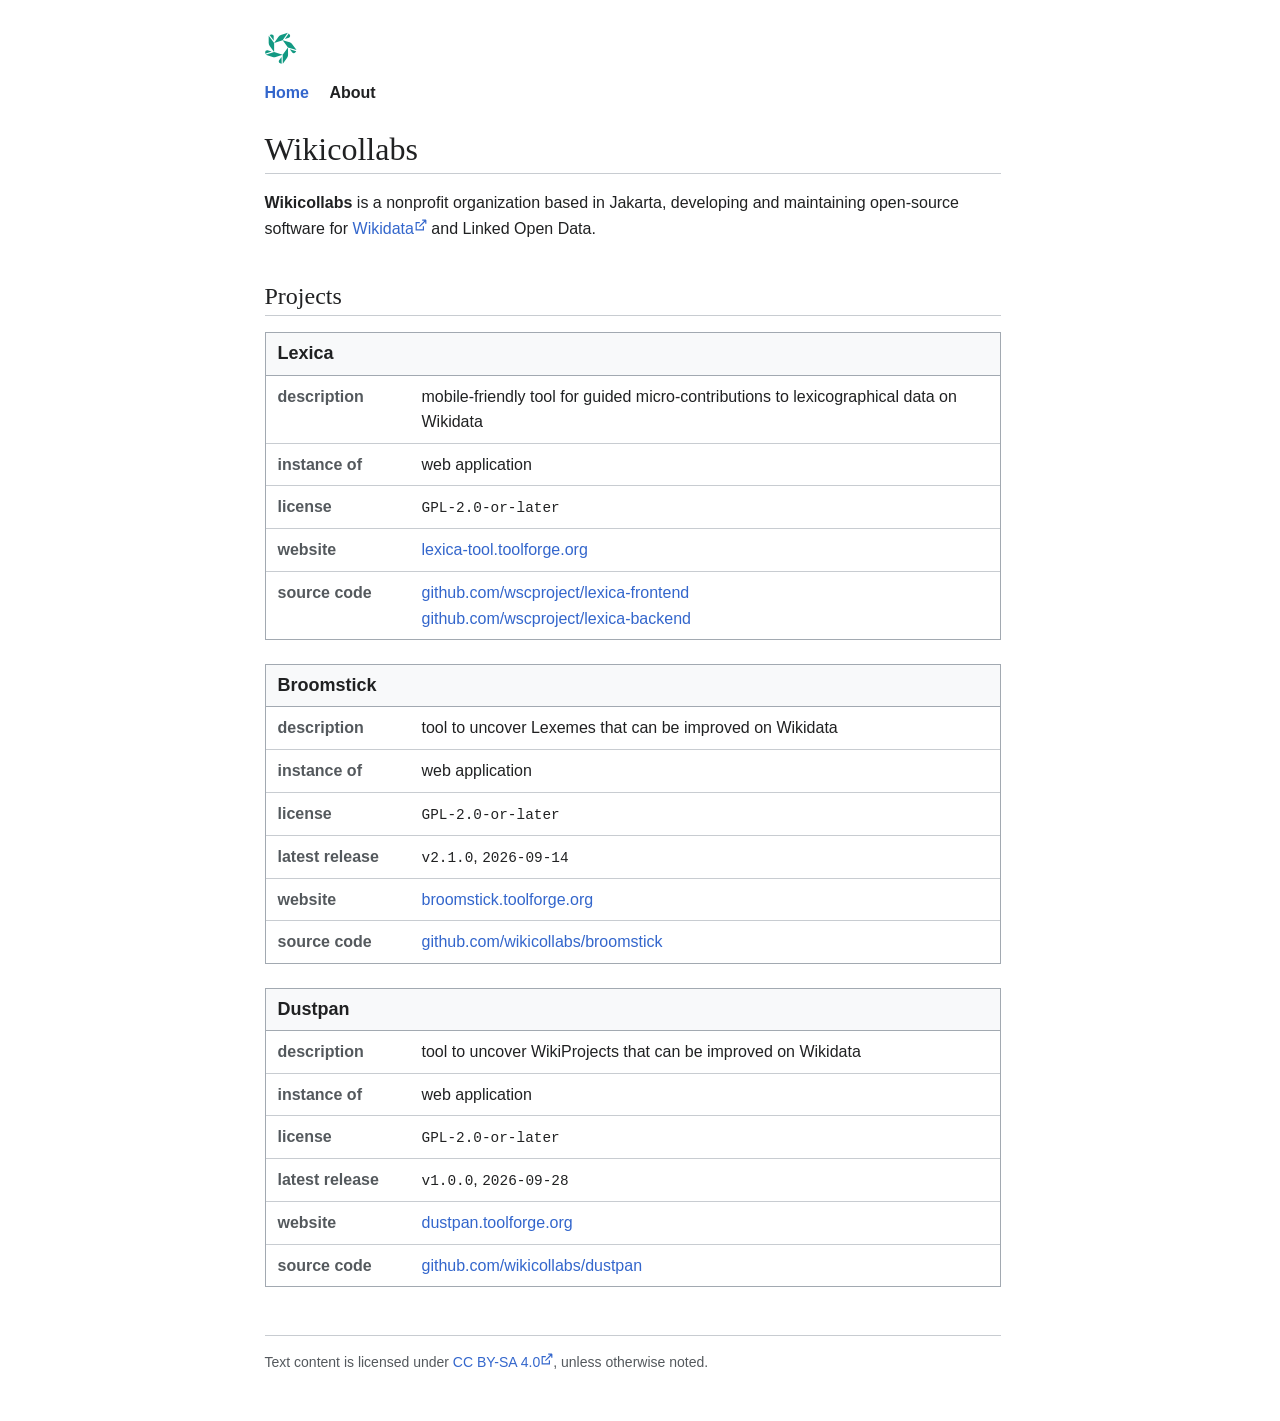
==== index.html @ b5a96f51 "feat: add initial Wikicollabs website" ====
<!DOCTYPE html>
<html lang="en">
<head>
<meta charset="utf-8">
<meta name="viewport" content="width=device-width, initial-scale=1">
<title>Wikicollabs</title>
<meta name="description" content="Wikicollabs is a nonprofit organization in Jakarta, Indonesia. It develops and maintains open-source software for Wikidata and Linked Open Data.">
<link rel="icon" href="favicon.ico" sizes="32x32">
<link rel="icon" href="/assets/logo.svg" type="image/svg+xml">
<link rel="stylesheet" href="style.css">
</head>
<body>

<header>
  <a class="brand" href="./"><img src="/assets/logo.svg" alt="Wikicollabs home" width="32" height="32"></a>
  <nav aria-label="Main">
    <a href="./" aria-current="page">Home</a>
    <a href="about/">About</a>
  </nav>
</header>

<main>
  <h1>Wikicollabs</h1>
  <p>
    <b>Wikicollabs</b> is a nonprofit organization based in Jakarta, developing and maintaining
    open-source software for <a class="external-link" href="https://wikidata.org">Wikidata</a> and Linked Open Data.
  </p>
  <section id="projects" aria-labelledby="projects-heading">
    <h2 id="projects-heading">Projects</h2>

    <!--
      Release versions and dates are copied from each repository's releases page.
      Update them when a project publishes a release. A row is left out when
      there is no verified value for it.
    -->

    <article class="statement">
      <h3>Lexica</h3>
      <dl>
        <dt>description</dt>
        <dd>mobile-friendly tool for guided micro-contributions to lexicographical data on Wikidata</dd>
        <dt>instance of</dt>
        <dd>web application</dd>
        <dt>license</dt>
        <dd><code>GPL-2.0-or-later</code></dd>
        <dt>website</dt>
        <dd><a href="https://lexica-tool.toolforge.org">lexica-tool.toolforge.org</a></dd>
        <dt>source code</dt>
        <dd>
          <a href="https://github.com/wscproject/lexica-frontend">github.com/wscproject/lexica-frontend</a><br>
          <a href="https://github.com/wscproject/lexica-backend">github.com/wscproject/lexica-backend</a>
        </dd>
      </dl>
    </article>

    <article class="statement">
      <h3>Broomstick</h3>
      <dl>
        <dt>description</dt>
        <dd>tool to uncover Lexemes that can be improved on Wikidata</dd>
        <dt>instance of</dt>
        <dd>web application</dd>
        <dt>license</dt>
        <dd><code>GPL-2.0-or-later</code></dd>
        <dt>latest release</dt>
        <dd><code>v2.1.0</code>, <time datetime="2026-09-14">2026-09-14</time></dd>
        <dt>website</dt>
        <dd><a href="https://broomstick.toolforge.org">broomstick.toolforge.org</a></dd>
        <dt>source code</dt>
        <dd><a href="https://github.com/wikicollabs/broomstick">github.com/wikicollabs/broomstick</a></dd>
      </dl>
    </article>

    <article class="statement">
      <h3>Dustpan</h3>
      <dl>
        <dt>description</dt>
        <dd>tool to uncover WikiProjects that can be improved on Wikidata</dd>
        <dt>instance of</dt>
        <dd>web application</dd>
        <dt>license</dt>
        <dd><code>GPL-2.0-or-later</code></dd>
        <dt>latest release</dt>
        <dd><code>v1.0.0</code>, <time datetime="2026-09-28">2026-09-28</time></dd>
        <dt>website</dt>
        <dd><a href="https://dustpan.toolforge.org">dustpan.toolforge.org</a></dd>
        <dt>source code</dt>
        <dd><a href="https://github.com/wikicollabs/dustpan">github.com/wikicollabs/dustpan</a></dd>
      </dl>
    </article>
  </section>
</main>

<footer>
  <p>
    Text content is licensed under <a class="external-link" href="https://creativecommons.org/licenses/by-sa/4.0/">CC BY-SA 4.0</a>, unless otherwise noted.
  </p>
</footer>

</body>
</html>
---- style.css ----
/*
 * SPDX-FileCopyrightText: 2025-2026 Perkumpulan Kolaborasi Pengembangan Wiki
 * SPDX-License-Identifier: GPL-2.0-or-later
 */

/*
 * Wikicollabs website
 *
 * Visual values are based on Wikimedia Codex Design Tokens v2.6.2.
 * This site does not import Codex or depend on it at runtime.
 */

:root {
  /* Color */
  --color-base: #202122;
  --color-subtle: #54595d;
  --color-progressive: #36c;
  --color-progressive--hover: #3056a9;
  --color-progressive--active: #233566;
  --color-visited: #6b4ba1;

  --background-color-base: #fff;
  --background-color-neutral-subtle: #f8f9fa;

  /* Border */
  --border-color-base: #a2a9b1;
  --border-color-subtle: #c8ccd1;
  --border-width-base: 1px;

  /* Typography */
  --font-family-base: sans-serif;
  --font-family-heading-main:
    "Linux Libertine", Georgia, Times, "Source Serif 4", serif;
  --font-family-monospace:
    Menlo, Consolas, "Liberation Mono", "Fira Code", "Courier New", monospace;

  --font-weight-normal: 400;
  --font-weight-semi-bold: 600;
  --font-weight-bold: 700;

  /* Spacing */
  --spacing-25: 0.25rem;
  --spacing-50: 0.5rem;
  --spacing-75: 0.75rem;
  --spacing-100: 1rem;
  --spacing-125: 1.25rem;
  --spacing-150: 1.5rem;
  --spacing-200: 2rem;
  --spacing-250: 2.5rem;
  --spacing-300: 3rem;
  --spacing-400: 4rem;
}

* {
  box-sizing: border-box;
}

html {
  font-size: 100%;
  scrollbar-gutter: stable;
}

body {
  max-width: 48rem;
  margin: 0 auto;
  padding: var(--spacing-200) var(--spacing-100) var(--spacing-300);
  font-family: var(--font-family-base);
  font-size: 1rem;
  line-height: 1.6;
  color: var(--color-base);
  background-color: var(--background-color-base);
}

/* Headings */

h1,
h2,
h3 {
  margin: 0;
  color: var(--color-base);
}

h1,
h2 {
  font-family: var(--font-family-heading-main);
  font-weight: var(--font-weight-normal);
  padding-bottom: var(--spacing-25);
  border-bottom: var(--border-width-base) solid var(--border-color-subtle);
}

h1 {
  margin-bottom: var(--spacing-100);
  font-size: 2rem;
  line-height: 1.25;
}

h2 {
  margin-bottom: var(--spacing-100);
  font-size: 1.5rem;
  line-height: 1.25;
}

h3 {
  font-family: var(--font-family-base);
  font-size: 1.125rem;
  font-weight: var(--font-weight-bold);
  line-height: 1.4;
}

p {
  margin-top: 0;
  margin-bottom: var(--spacing-100);
}

/* Links */

a {
  color: var(--color-progressive);
  text-decoration: none;
}

a:hover {
  color: var(--color-progressive--hover);
  text-decoration: underline;
}

a:active {
  color: var(--color-progressive--active);
  text-decoration: underline;
}

a:visited {
  color: var(--color-visited);
}

a:focus-visible {
  outline: 2px solid var(--color-progressive);
  outline-offset: 2px;
}

/* External links */

.external-link::after {
  display: inline-block;
  width: 0.75rem;
  height: 0.75rem;
  margin-left: 0.0625rem;
  vertical-align: 0.2em;
  content: "";
  background-color: currentColor;
  mask: url("assets/icons/linkExternal.svg") no-repeat center / contain;
  -webkit-mask: url("assets/icons/linkExternal.svg") no-repeat center / contain;
}

/* Machine readable / technical values */

code,
.statement time {
  font-family: var(--font-family-monospace);
  font-size: 0.9em;
}

/* Header */

header {
  margin-bottom: var(--spacing-150);
}

.brand {
  display: inline-block;
  margin-bottom: var(--spacing-50);
}

.brand img {
  display: block;
  width: 2rem;
  height: 2rem;
}

/* Navigation */

nav {
  line-height: 1.6;
}

nav a {
  margin-right: var(--spacing-100);
}

nav a,
nav a:visited {
  color: var(--color-base);
  font-weight: var(--font-weight-semi-bold);
  text-decoration: none;
}

nav a:hover,
nav a:focus-visible {
  color: var(--color-progressive);
  text-decoration: none;
}

nav a:active {
  color: var(--color-progressive--active);
  text-decoration: none;
}

nav a[aria-current="page"] {
  color: var(--color-progressive);
  font-weight: var(--font-weight-semi-bold);
  text-decoration: none;
}

/* Projects */

#projects {
  margin-top: var(--spacing-250);
}

/*
 * Project metadata uses Wikidata-like statement blocks while retaining
 * definition list semantics.
 */

.statement {
  margin-bottom: var(--spacing-150);
  border: var(--border-width-base) solid var(--border-color-base);
}

.statement h3 {
  padding: var(--spacing-50) var(--spacing-75);
  background-color: var(--background-color-neutral-subtle);
  border-bottom: var(--border-width-base) solid var(--border-color-base);
}

.statement dl {
  display: grid;
  grid-template-columns: 9rem minmax(0, 1fr);
  margin: 0;
}

.statement dt,
.statement dd {
  margin: 0;
  padding: var(--spacing-50) var(--spacing-75);
  border-bottom: var(--border-width-base) solid var(--border-color-subtle);
}

.statement dt {
  color: var(--color-subtle);
  font-weight: var(--font-weight-semi-bold);
}

.statement dd {
  overflow-wrap: anywhere;
}

.statement dt:last-of-type,
.statement dd:last-of-type {
  border-bottom: 0;
}

/* Footer */

footer {
  margin-top: var(--spacing-300);
  padding-top: var(--spacing-100);
  border-top: var(--border-width-base) solid var(--border-color-subtle);
  color: var(--color-subtle);
  font-size: 0.875rem;
  line-height: 1.5;
}

footer p {
  margin: 0;
}

/* Responsive layout */

@media (max-width: 30rem) {
  body {
    padding-top: var(--spacing-150);
    padding-bottom: var(--spacing-200);
  }

  .statement dl {
    grid-template-columns: 1fr;
  }

  .statement dt {
    padding-bottom: 0;
    border-bottom: 0;
  }
}
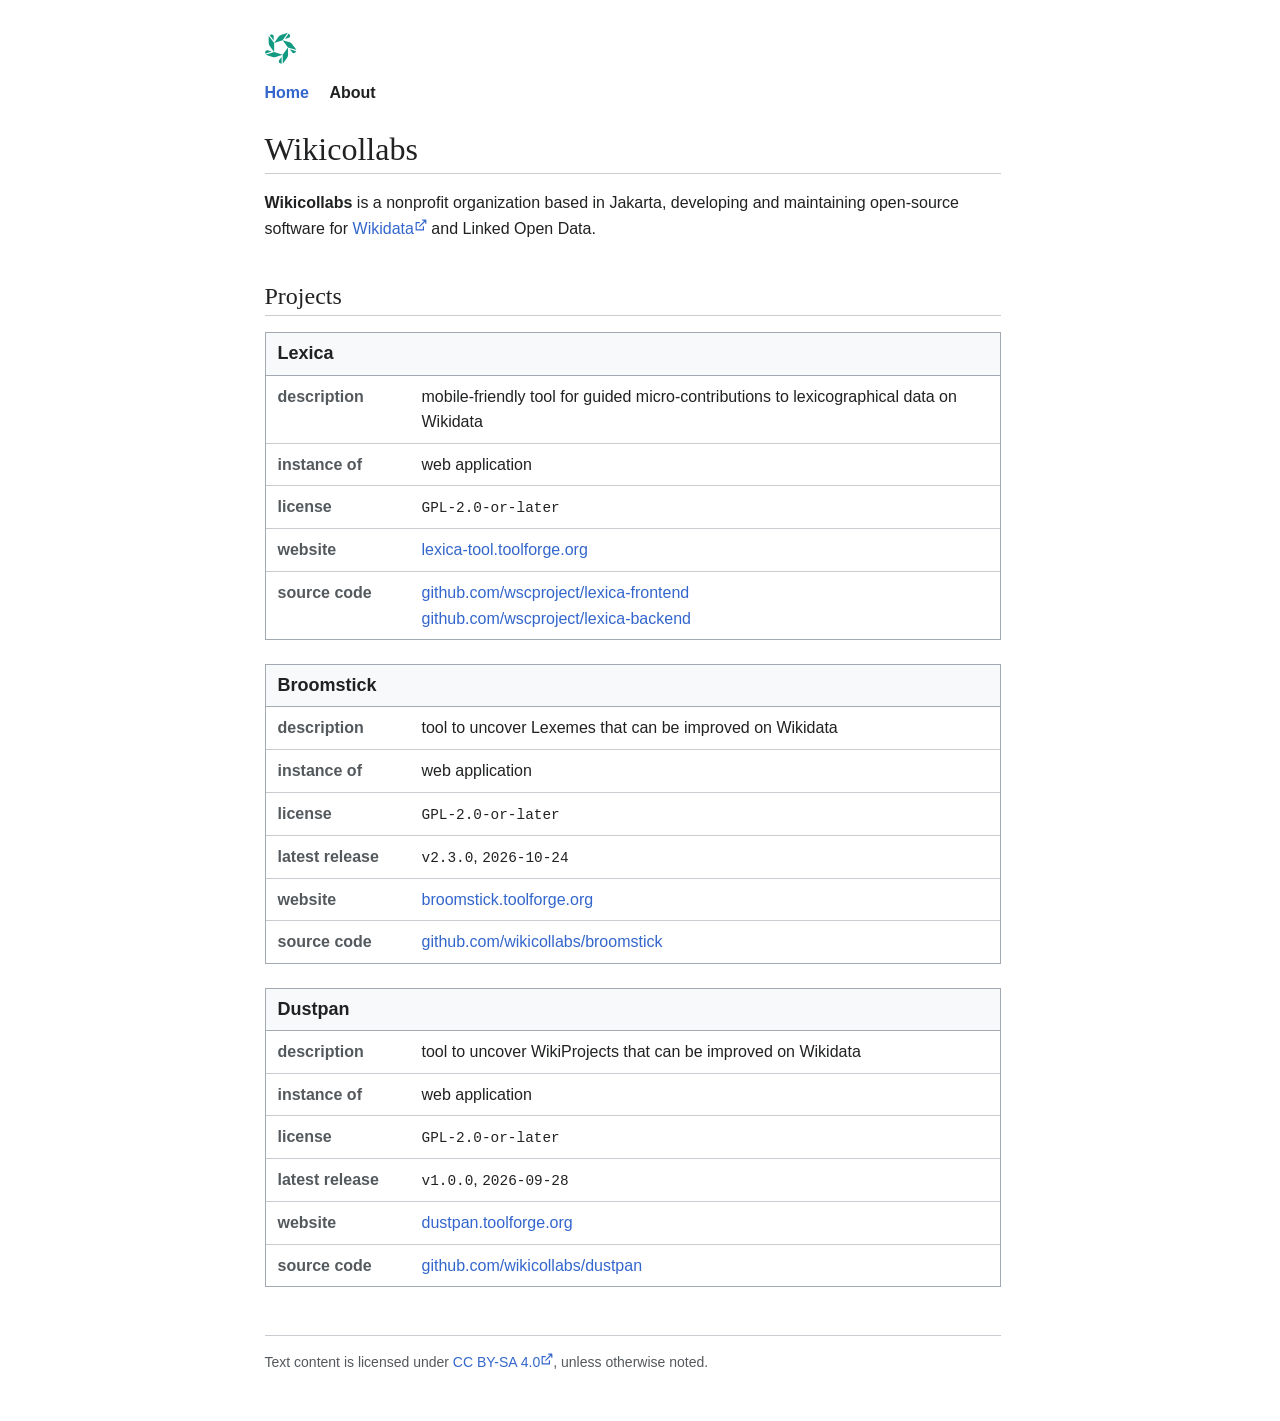
==== commit 5963a134: "Update index.html" ====
--- a/index.html
+++ b/index.html
@@ -63,7 +63,7 @@
         <dt>license</dt>
         <dd><code>GPL-2.0-or-later</code></dd>
         <dt>latest release</dt>
-        <dd><code>v2.1.0</code>, <time datetime="2026-09-14">2026-09-14</time></dd>
+        <dd><code>v2.3.0</code>, <time datetime="2026-10-24">2026-10-24</time></dd>
         <dt>website</dt>
         <dd><a href="https://broomstick.toolforge.org">broomstick.toolforge.org</a></dd>
         <dt>source code</dt>
@@ -98,4 +98,4 @@
 </footer>
 
 </body>
-</html>+</html>
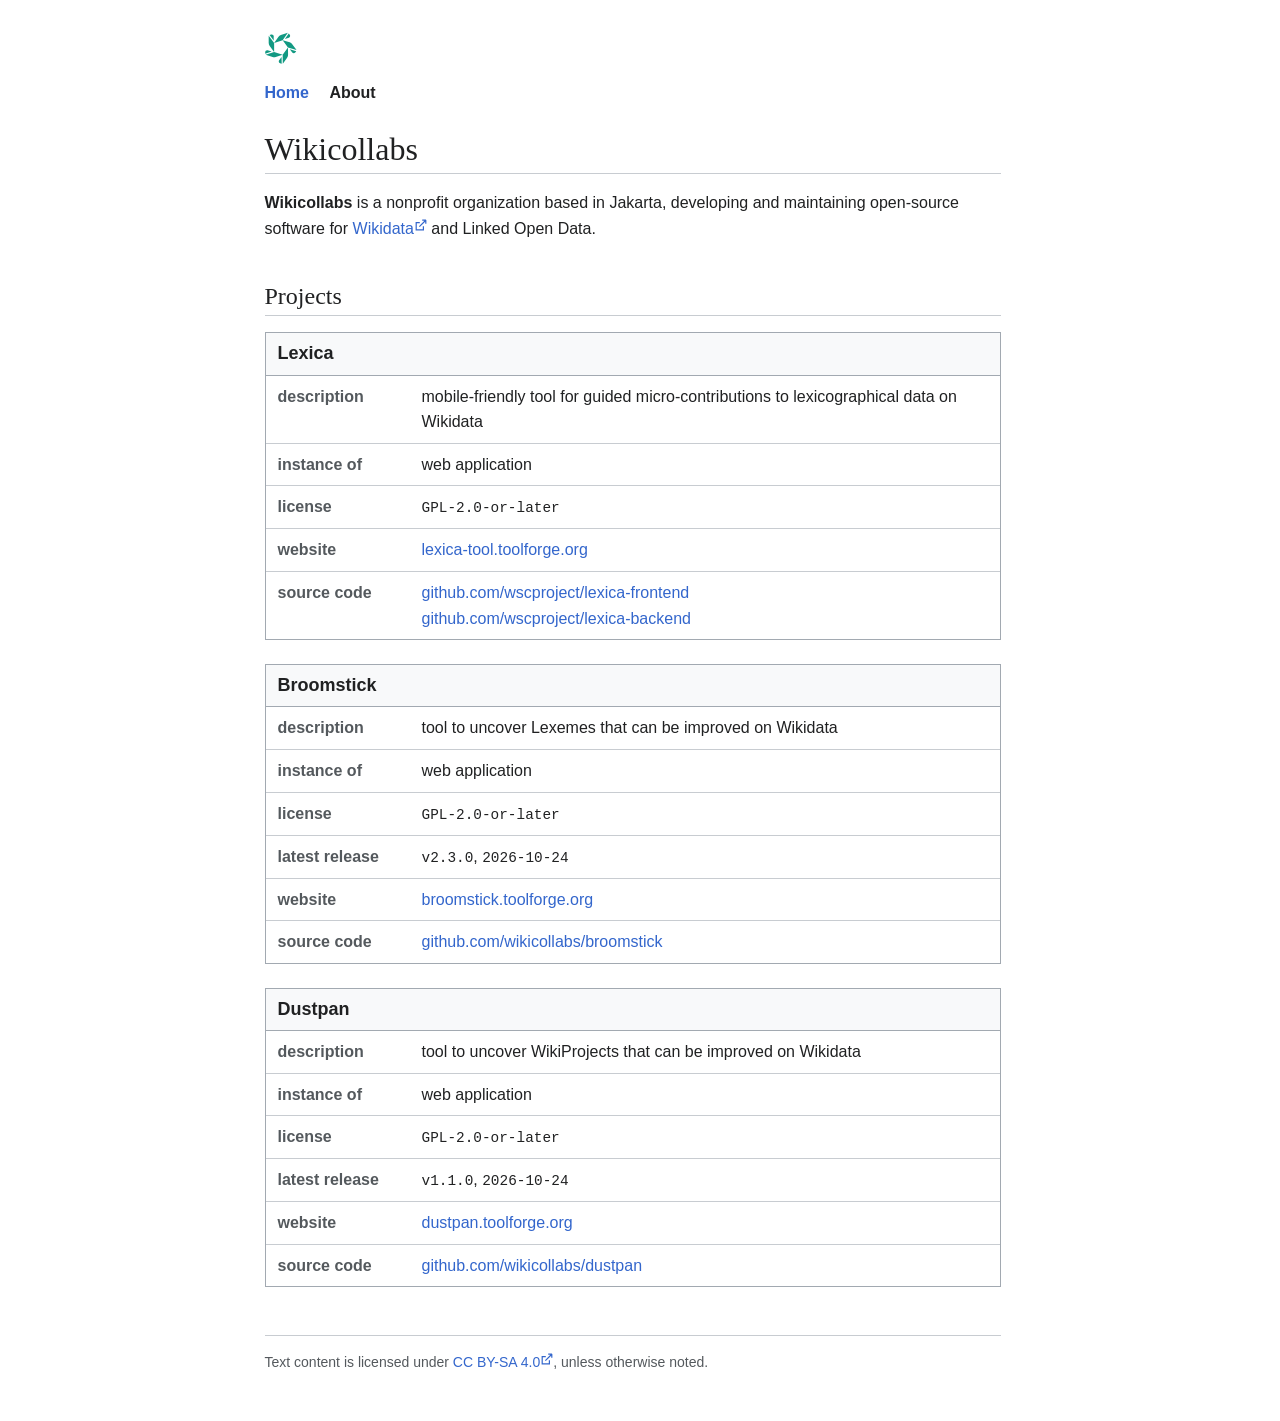
==== commit 824c3f66: "chore: update Dustpan latest release date" ====
--- a/index.html
+++ b/index.html
@@ -81,7 +81,7 @@
         <dt>license</dt>
         <dd><code>GPL-2.0-or-later</code></dd>
         <dt>latest release</dt>
-        <dd><code>v1.0.0</code>, <time datetime="2026-09-28">2026-09-28</time></dd>
+        <dd><code>v1.1.0</code>, <time datetime="2026-10-24">2026-10-24</time></dd>
         <dt>website</dt>
         <dd><a href="https://dustpan.toolforge.org">dustpan.toolforge.org</a></dd>
         <dt>source code</dt>
